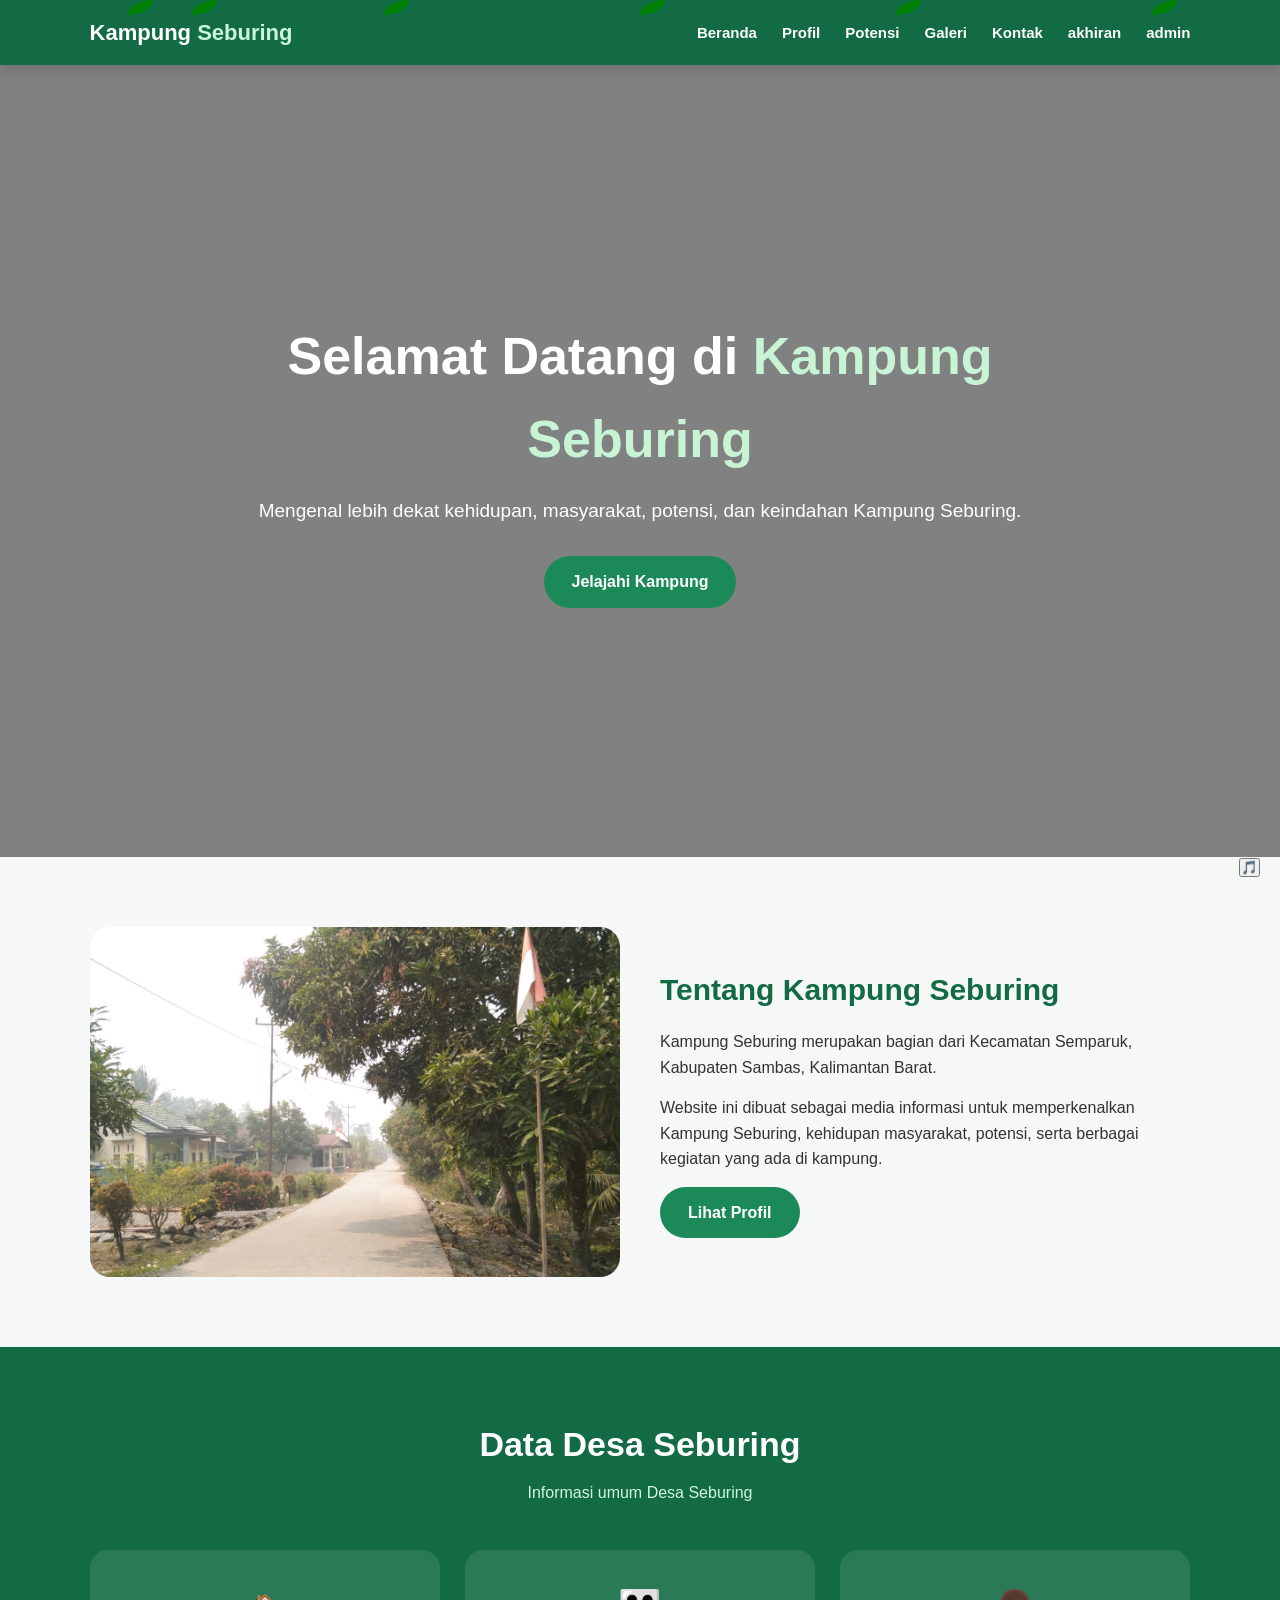
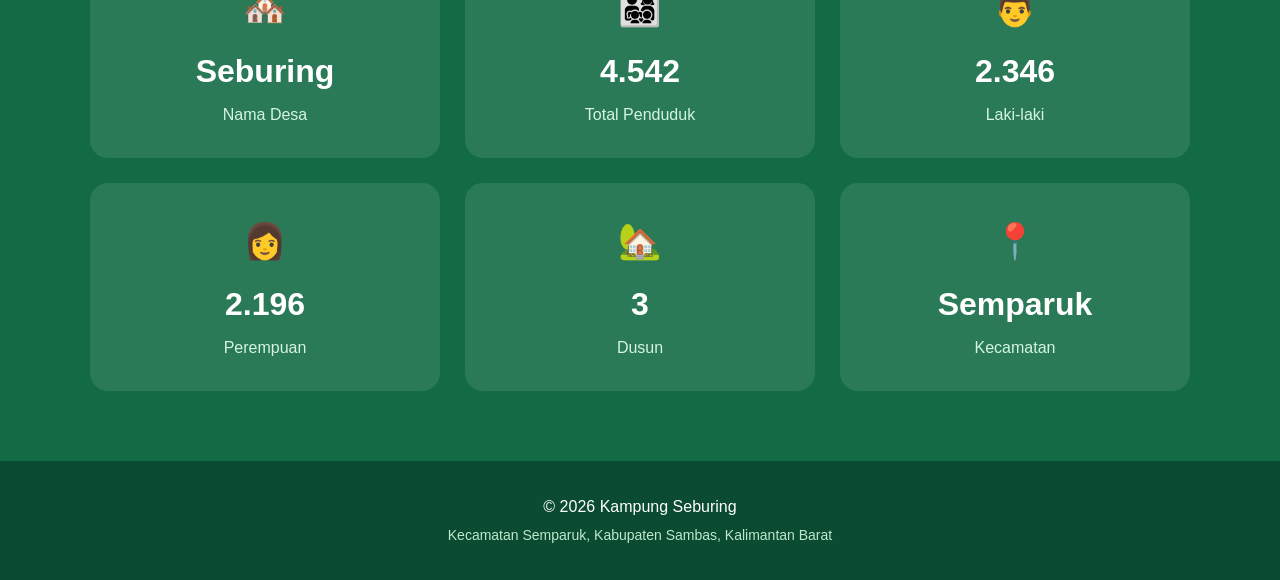
==== index.html @ 6bd44029 "Refactor music button and audio playback logic" ====
<!DOCTYPE html>
<html lang="id">
<head>
    <meta charset="UTF-8">
    <meta name="viewport" content="width=device-width, initial-scale=1.0">

    <title>Kampung Seburing</title>

    <link rel="stylesheet" href="style.css">
</head>

<body>
    <div class="floating-leaves">
    <span class="leaf leaf1"></span>
    <span class="leaf leaf2"></span>
    <span class="leaf leaf3"></span>
    <span class="leaf leaf4"></span>
    <span class="leaf leaf5"></span>
    <span class="leaf leaf6"></span>
    </div>

<!-- MUSIK -->
<div class="music-box">
    <button id="tombolMusik">🎵</button>

    <audio id="musik" loop>
        <source src="./334acffa6d0ed3abc8d55d0584a677ef.mp3" type="audio/mpeg">
    </audio>
</div>

<script>
const tombol = document.getElementById("tombolMusik");
const musik = document.getElementById("musik");

tombol.addEventListener("click", function() {
    if (musik.paused) {
        musik.play();
        tombol.textContent = "⏸️";
    } else {
        musik.pause();
        tombol.textContent = "🎵";
    }
});
</script>
<!-- NAVBAR -->
<nav class="navbar">

    <div class="logo">
        Kampung <span>Seburing</span>
    </div>

    <ul class="nav-menu">
        <li><a href="index.html">Beranda</a></li>
        <li><a href="profil.html">Profil</a></li>
        <li><a href="potensi.html">Potensi</a></li>
        <li><a href="galeri.html">Galeri</a></li>
       <li><a href="kontak.html">Kontak</a></li>
        <li><a href="akhiran.html">akhiran</a></li>
       <li><a href="admin.html">admin</a></li>
    </ul>

</nav>


<!-- HERO -->
<section class="hero">

    <div class="hero-content">

        <h1>
            Selamat Datang di
            <span>Kampung Seburing</span>
        </h1>

        <p>
            Mengenal lebih dekat kehidupan, masyarakat,
            potensi, dan keindahan Kampung Seburing.
        </p>

        <a href="profil.html" class="btn">
            Jelajahi Kampung
        </a>

    </div>

</section>


<!-- TENTANG -->
<section class="section">

    <div class="container">

        <div class="intro">

            <img src="jalan.jpg" alt="Kampung Seburing">

            <div class="intro-text">

                <h2>Tentang Kampung Seburing</h2>

                <p>
                    Kampung Seburing merupakan bagian dari
                    Kecamatan Semparuk, Kabupaten Sambas,
                    Kalimantan Barat.
                </p>

                <p>
                    Website ini dibuat sebagai media informasi
                    untuk memperkenalkan Kampung Seburing,
                    kehidupan masyarakat, potensi, serta
                    berbagai kegiatan yang ada di kampung.
                </p>

                <a href="profil.html" class="btn">
                    Lihat Profil
                </a>

            </div>

        </div>

    </div>

</section>


<!-- DATA -->

<!-- DATA DESA & PENDUDUK -->
<section class="section data-section">

    <div class="container">

        <div class="section-title">

            <h2 style="color:white;">
                Data Desa Seburing
            </h2>

            <p style="color:#d5f5df;">
                Informasi umum Desa Seburing
            </p>

        </div>


        <div class="data-grid">

            <!-- NAMA DESA -->
            <div class="data-card">

                <div class="icon">🏘️</div>

                <h3>Seburing</h3>

                <p>Nama Desa</p>

            </div>


            <!-- TOTAL PENDUDUK -->
            <div class="data-card">

                <div class="icon">👨‍👩‍👧‍👦</div>

                <h3>4.542</h3>

                <p>Total Penduduk</p>

            </div>


            <!-- LAKI-LAKI -->
            <div class="data-card">

                <div class="icon">👨</div>

                <h3>2.346</h3>

                <p>Laki-laki</p>

            </div>


            <!-- PEREMPUAN -->
            <div class="data-card">

                <div class="icon">👩</div>

                <h3>2.196</h3>

                <p>Perempuan</p>

            </div>


            <!-- DUSUN -->
            <div class="data-card">

                <div class="icon">🏡</div>

                <h3>3</h3>

                <p>Dusun</p>

            </div>


            <!-- KECAMATAN -->
            <div class="data-card">

                <div class="icon">📍</div>

                <h3>Semparuk</h3>

                <p>Kecamatan</p>

            </div>

        </div>

    </div>

</section>
<!-- FOOTER -->
<footer>

    <p>
        © 2026 Kampung Seburing
    </p>

    <p class="footer-small">
        Kecamatan Semparuk, Kabupaten Sambas,
        Kalimantan Barat
    </p>

</footer>
    

</body>
</html>
---- style.css ----
* {
    margin: 0;
    padding: 0;
    box-sizing: border-box;
}

html {
    scroll-behavior: smooth;
}

body {
    font-family: Arial, sans-serif;
    background: #f5f8f6;
    color: #333;
    line-height: 1.6;
}

/* NAVBAR */
.navbar {
    background: #126b45;
    padding: 15px 7%;
    display: flex;
    justify-content: space-between;
    align-items: center;
    position: sticky;
    top: 0;
    z-index: 1000;
    box-shadow: 0 3px 15px rgba(0,0,0,0.15);
}

.logo {
    color: white;
    font-size: 22px;
    font-weight: bold;
}

.logo span {
    color: #c9f5d8;
}

.nav-menu {
    display: flex;
    list-style: none;
    gap: 25px;
}

.nav-menu a {
    color: white;
    text-decoration: none;
    font-size: 15px;
    font-weight: bold;
}

.nav-menu a:hover {
    color: #bdf0ce;
}

/* HERO */
.hero {
    min-height: 88vh;
    background:
        linear-gradient(rgba(0,0,0,0.48), rgba(0,0,0,0.48)),
        url("images/jalan.jpg") center/cover no-repeat;

    display: flex;
    justify-content: center;
    align-items: center;
    text-align: center;
    color: white;
    padding: 30px;
}

.hero-content {
    max-width: 800px;
}

.hero h1 {
    font-size: 52px;
    margin-bottom: 15px;
}

.hero h1 span {
    color: #c8f4d5;
}

.hero p {
    font-size: 19px;
    margin-bottom: 30px;
}

.btn {
    display: inline-block;
    background: #1b8a58;
    color: white;
    text-decoration: none;
    padding: 13px 28px;
    border-radius: 30px;
    font-weight: bold;
    transition: 0.3s;
}

.btn:hover {
    background: #0d5938;
    transform: translateY(-2px);
}

/* SECTION */
.section {
    padding: 70px 7%;
}

.container {
    max-width: 1100px;
    margin: auto;
}

.section-title {
    text-align: center;
    margin-bottom: 45px;
}

.section-title h2 {
    color: #126b45;
    font-size: 34px;
    margin-bottom: 8px;
}

.section-title p {
    color: #777;
}

/* INTRO */
.intro {
    display: grid;
    grid-template-columns: 1fr 1fr;
    gap: 40px;
    align-items: center;
}

.intro img {
    width: 100%;
    height: 350px;
    object-fit: cover;
    border-radius: 20px;
}

.intro-text h2 {
    color: #126b45;
    font-size: 30px;
    margin-bottom: 15px;
}

.intro-text p {
    margin-bottom: 15px;
}

/* DATA */
.data-section {
    background: #126b45;
    color: white;
}

.data-grid {
    display: grid;
    grid-template-columns: repeat(3, 1fr);
    gap: 25px;
}

.data-card {
    background: rgba(255,255,255,0.1);
    padding: 30px;
    text-align: center;
    border-radius: 18px;
}

.data-card .icon {
    font-size: 35px;
    margin-bottom: 10px;
}

.data-card h3 {
    font-size: 32px;
    margin-bottom: 5px;
}

.data-card p {
    color: #d5f5df;
}

/* PAGE HEADER */
.page-header {
    background:
        linear-gradient(rgba(18,107,69,0.88), rgba(18,107,69,0.88)),
        url("images/jalan.jpg") center/cover;

    color: white;
    text-align: center;
    padding: 80px 20px;
}

.page-header h1 {
    font-size: 44px;
    margin-bottom: 10px;
}

/* CONTENT */
.content-box {
    background: white;
    padding: 30px;
    border-radius: 18px;
    margin-bottom: 25px;
    box-shadow: 0 5px 20px rgba(0,0,0,0.06);
}

.content-box h2 {
    color: #126b45;
    margin-bottom: 15px;
}

/* CARDS */
.cards {
    display: grid;
    grid-template-columns: repeat(3, 1fr);
    gap: 25px;
}

.card {
    background: white;
    border-radius: 18px;
    overflow: hidden;
    box-shadow: 0 5px 20px rgba(0,0,0,0.08);
    transition: 0.3s;
}

.card:hover {
    transform: translateY(-6px);
}

.card img {
    width: 100%;
    height: 220px;
    object-fit: cover;
}

.card-body {
    padding: 22px;
}

.card-body h3 {
    color: #126b45;
    margin-bottom: 10px;
}

/* GALERI */
.gallery {
    display: grid;
    grid-template-columns: repeat(2, 1fr);
    gap: 25px;
}

.gallery-item {
    background: white;
    padding: 10px;
    border-radius: 18px;
    box-shadow: 0 5px 20px rgba(0,0,0,0.08);
}

.gallery-item img {
    width: 100%;
    height: 300px;
    object-fit: cover;
    border-radius: 13px;
}

.gallery-item p {
    text-align: center;
    padding: 13px;
    font-weight: bold;
    color: #126b45;
}

/* CONTACT */
.contact-grid {
    display: grid;
    grid-template-columns: 1fr 1fr;
    gap: 25px;
}

.contact-card {
    background: white;
    padding: 30px;
    border-radius: 18px;
    box-shadow: 0 5px 20px rgba(0,0,0,0.06);
}

.contact-card h3 {
    color: #126b45;
    margin-bottom: 12px;
}

.map {
    margin-top: 25px;
}

.map iframe {
    width: 100%;
    height: 400px;
    border: 0;
    border-radius: 18px;
}

/* FOOTER */
footer {
    background: #0b4b31;
    color: white;
    text-align: center;
    padding: 28px 20px;
}

footer p {
    margin: 5px;
}

.footer-small {
    color: #bde8cd;
    font-size: 14px;
}

/* MOBILE */
@media (max-width: 768px) {

    .navbar {
        flex-direction: column;
        gap: 12px;
    }

    .nav-menu {
        gap: 12px;
        flex-wrap: wrap;
        justify-content: center;
    }

    .nav-menu a {
        font-size: 13px;
    }

    .hero {
        min-height: 75vh;
    }

    .hero h1 {
        font-size: 35px;
    }

    .hero p {
        font-size: 16px;
    }

    .intro {
        grid-template-columns: 1fr;
    }

    .data-grid {
        grid-template-columns: 1fr;
    }

    .cards {
        grid-template-columns: 1fr;
    }

    .gallery {
        grid-template-columns: 1fr;
    }

    .gallery-item img {
        height: 250px;
    }

    .contact-grid {
        grid-template-columns: 1fr;
    }

    .page-header h1 {
        font-size: 34px;
    }

    .section-title h2 {
        font-size: 28px;
    }
}

/* =========================
   FORM PESAN
========================= */

.pesan-section {
  padding: 60px 20px;
  background: #f4f8f6;
}

.papan-pesan {
  max-width: 600px;
  margin: auto;
  background: white;
  padding: 35px;
  border-radius: 20px;
  box-shadow: 0 8px 25px rgba(0, 0, 0, 0.15);
  border-top: 8px solid #096b48;
}

/* Judul */

.judul-pesan {
  text-align: center;
  margin-bottom: 30px;
}

.judul-pesan span {
  font-size: 40px;
}

.judul-pesan h2 {
  margin: 10px 0 5px;
  color: #096b48;
  font-size: 28px;
}

.judul-pesan p {
  margin: 0;
  color: #666;
}

/* Label */

.papan-pesan label {
  display: block;
  margin-top: 18px;
  margin-bottom: 7px;
  font-weight: bold;
  color: #333;
}

/* Input */

.papan-pesan input,
.papan-pesan textarea {
  width: 100%;
  box-sizing: border-box;
  padding: 14px;
  border: 2px solid #ddd;
  border-radius: 10px;
  font-size: 16px;
  font-family: inherit;
  outline: none;
}

.papan-pesan input:focus,
.papan-pesan textarea:focus {
  border-color: #096b48;
}

/* Kotak pesan */

.papan-pesan textarea {
  height: 140px;
  resize: vertical;
}

/* Tombol */

.papan-pesan button {
  width: 100%;
  margin-top: 25px;
  padding: 15px;
  border: none;
  border-radius: 10px;
  background: #096b48;
  color: white;
  font-size: 17px;
  font-weight: bold;
  cursor: pointer;
}

.papan-pesan button:hover {
  background: #075238;
}

/* Pesan setelah dikirim */

#status {
  margin-top: 20px;
  padding: 15px;
  border-radius: 12px;
  text-align: center;
  font-weight: bold;
  line-height: 1.5;
}
.floating-leaves {
    position: fixed;
    top: 0;
    left: 0;
    width: 100%;
    height: 100%;
    pointer-events: none;
    z-index: 99999;
}

.leaf {
    position: absolute;
    width: 25px;
    height: 15px;
    background: green;
    border-radius: 100% 0 100% 0;
    animation: jatuh 5s linear infinite;
}

.leaf1 { left: 10%; }
.leaf2 { left: 30%; animation-delay: 1s; }
.leaf3 { left: 50%; animation-delay: 2s; }
.leaf4 { left: 70%; animation-delay: 3s; }
.leaf5 { left: 90%; animation-delay: 4s; }
.leaf6 { left: 15%; animation-delay: 2.5s; }

@keyframes jatuh {
    0% {
        top: -30px;
        transform: rotate(0deg);
    }

    50% {
        transform: translateX(80px) rotate(180deg);
    }

    100% {
        top: 100%;
        transform: translateX(-50px) rotate(360deg);
    }
}
.music-box {
    position: fixed;
    right: 20px;
    bottom: 20px;
    z-index: 999999;
}

.music-button {
    width: 50px;
    height: 50px;
    border: none;
    border-radius: 50%;
    background: #16834f;
    color: white;
    font-size: 22px;
    cursor: pointer;
}
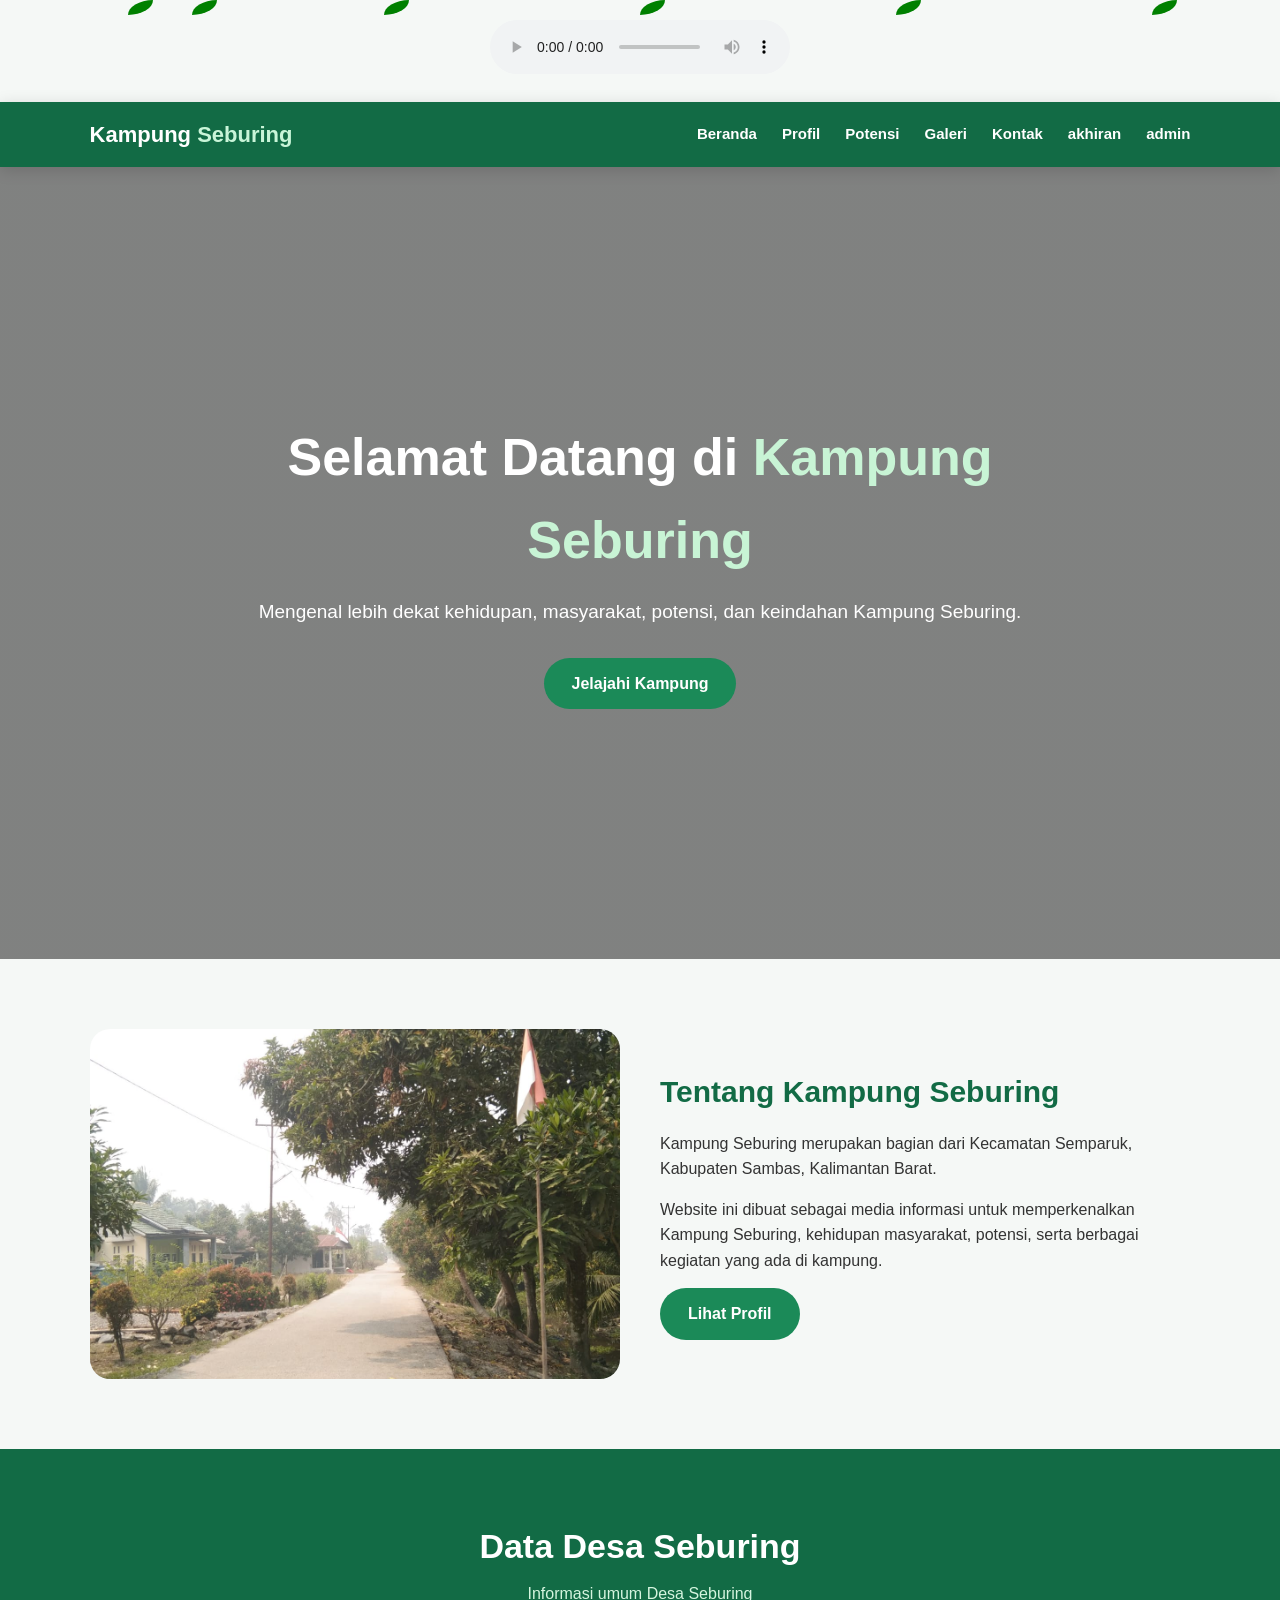
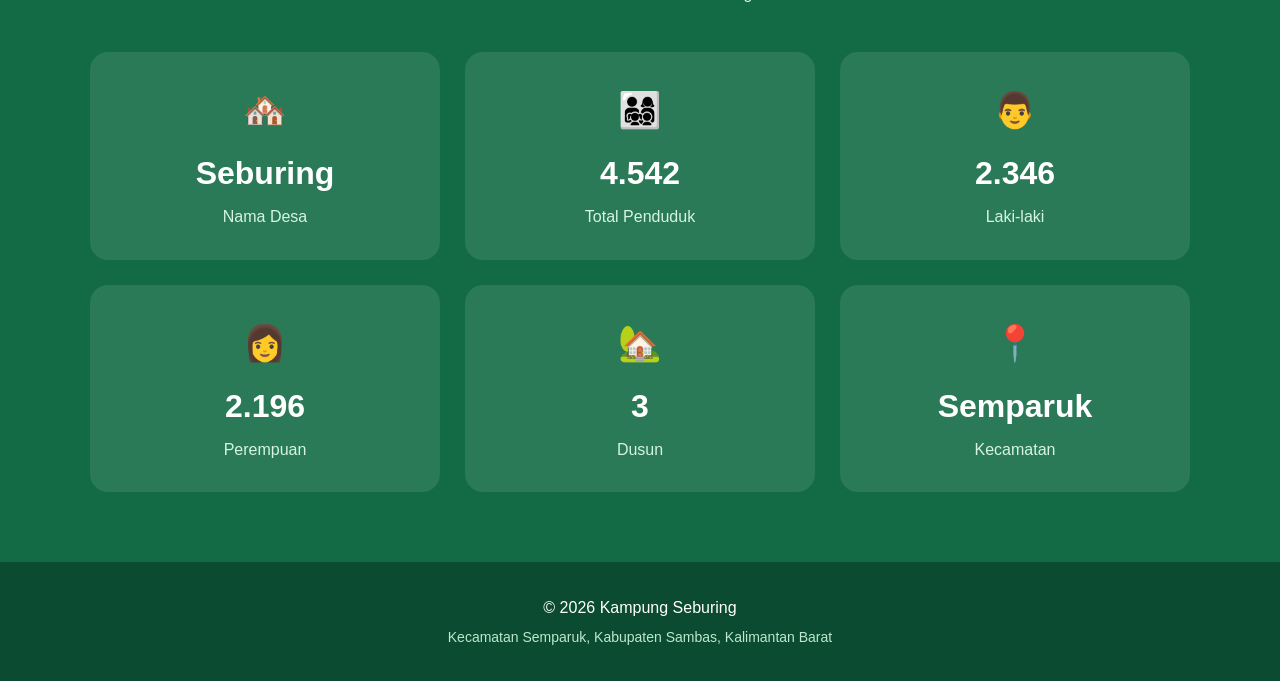
==== commit ff8421e7: "Refactor music section to use audio controls Removed music button and related audio functionality, a" ====
--- a/index.html
+++ b/index.html
@@ -19,29 +19,13 @@
     <span class="leaf leaf6"></span>
     </div>
 
-<!-- MUSIK -->
-<div class="music-box">
-    <button id="tombolMusik">🎵</button>
-
-    <audio id="musik" loop>
+<!-- TES MUSIK -->
+<div style="text-align:center; margin:20px;">
+    <audio controls>
         <source src="./334acffa6d0ed3abc8d55d0584a677ef.mp3" type="audio/mpeg">
+        Browser tidak mendukung audio.
     </audio>
 </div>
-
-<script>
-const tombol = document.getElementById("tombolMusik");
-const musik = document.getElementById("musik");
-
-tombol.addEventListener("click", function() {
-    if (musik.paused) {
-        musik.play();
-        tombol.textContent = "⏸️";
-    } else {
-        musik.pause();
-        tombol.textContent = "🎵";
-    }
-});
-</script>
 <!-- NAVBAR -->
 <nav class="navbar">
 
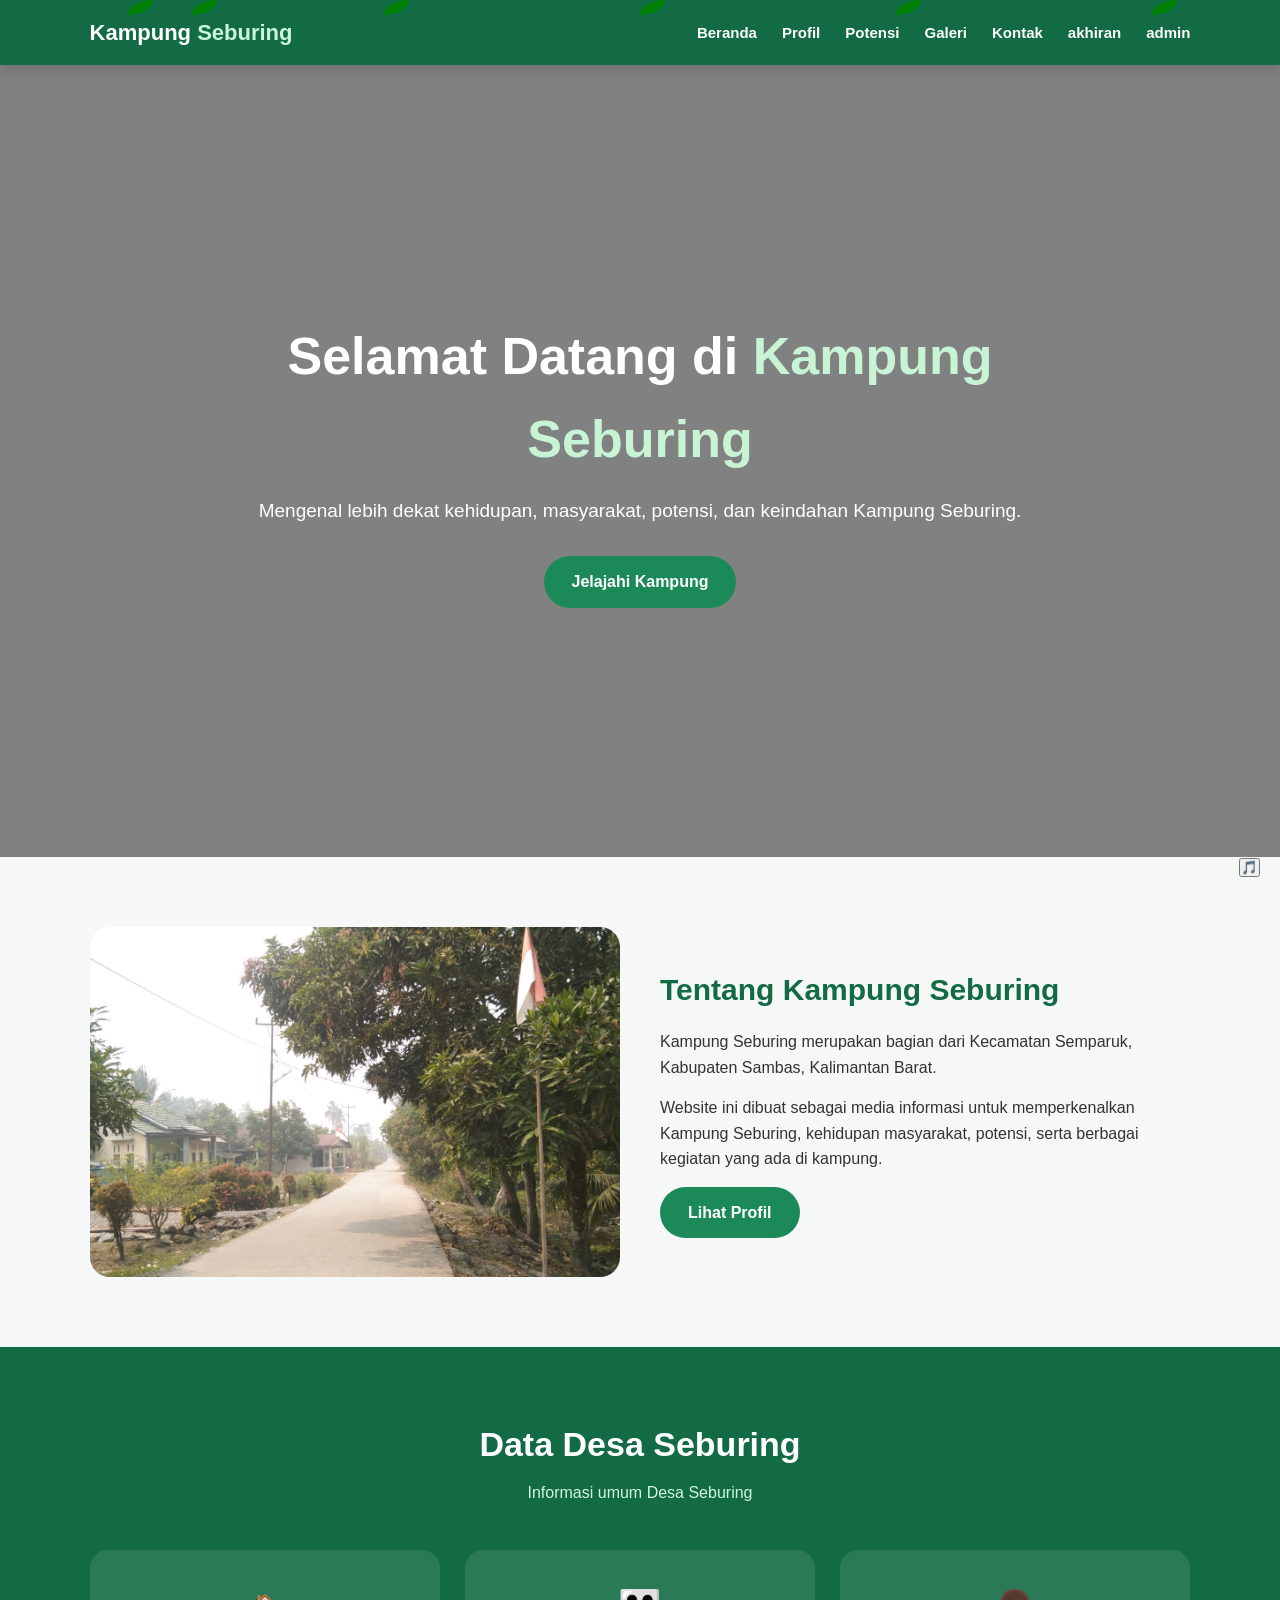
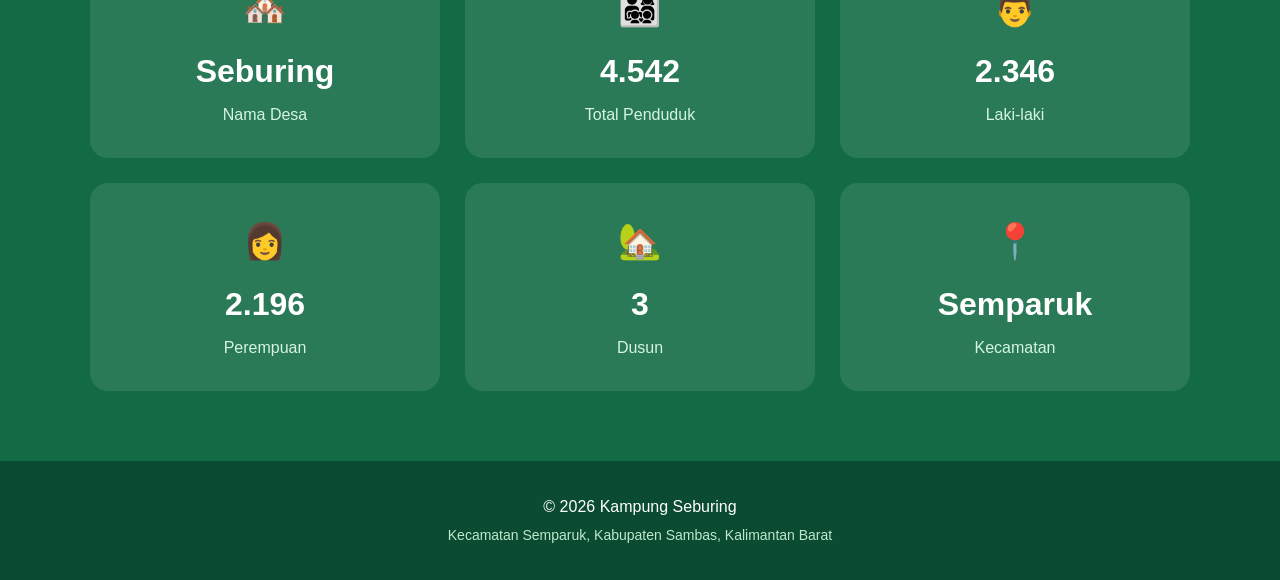
==== commit e17063e9: "Implement audio playback with play/pause button Added audio controls and play/pause functionality." ====
--- a/index.html
+++ b/index.html
@@ -18,14 +18,28 @@
     <span class="leaf leaf5"></span>
     <span class="leaf leaf6"></span>
     </div>
-
-<!-- TES MUSIK -->
-<div style="text-align:center; margin:20px;">
-    <audio controls>
-        <source src="./334acffa6d0ed3abc8d55d0584a677ef.mp3" type="audio/mpeg">
-        Browser tidak mendukung audio.
+<div class="music-box">
+
+    <button onclick="putarMusik()">🎵</button>
+
+    <audio id="musik" loop>
+        <source src="https://raw.githubusercontent.com/ersirhpl/website-_kampung/main/334acffa6d0ed3abc8d55d0584a677ef.mp3" type="audio/mpeg">
     </audio>
+
 </div>
+
+<script>
+function putarMusik() {
+    const musik = document.getElementById("musik");
+
+    if (musik.paused) {
+        musik.play();
+    } else {
+        musik.pause();
+    }
+}
+</script>
+
 <!-- NAVBAR -->
 <nav class="navbar">
 
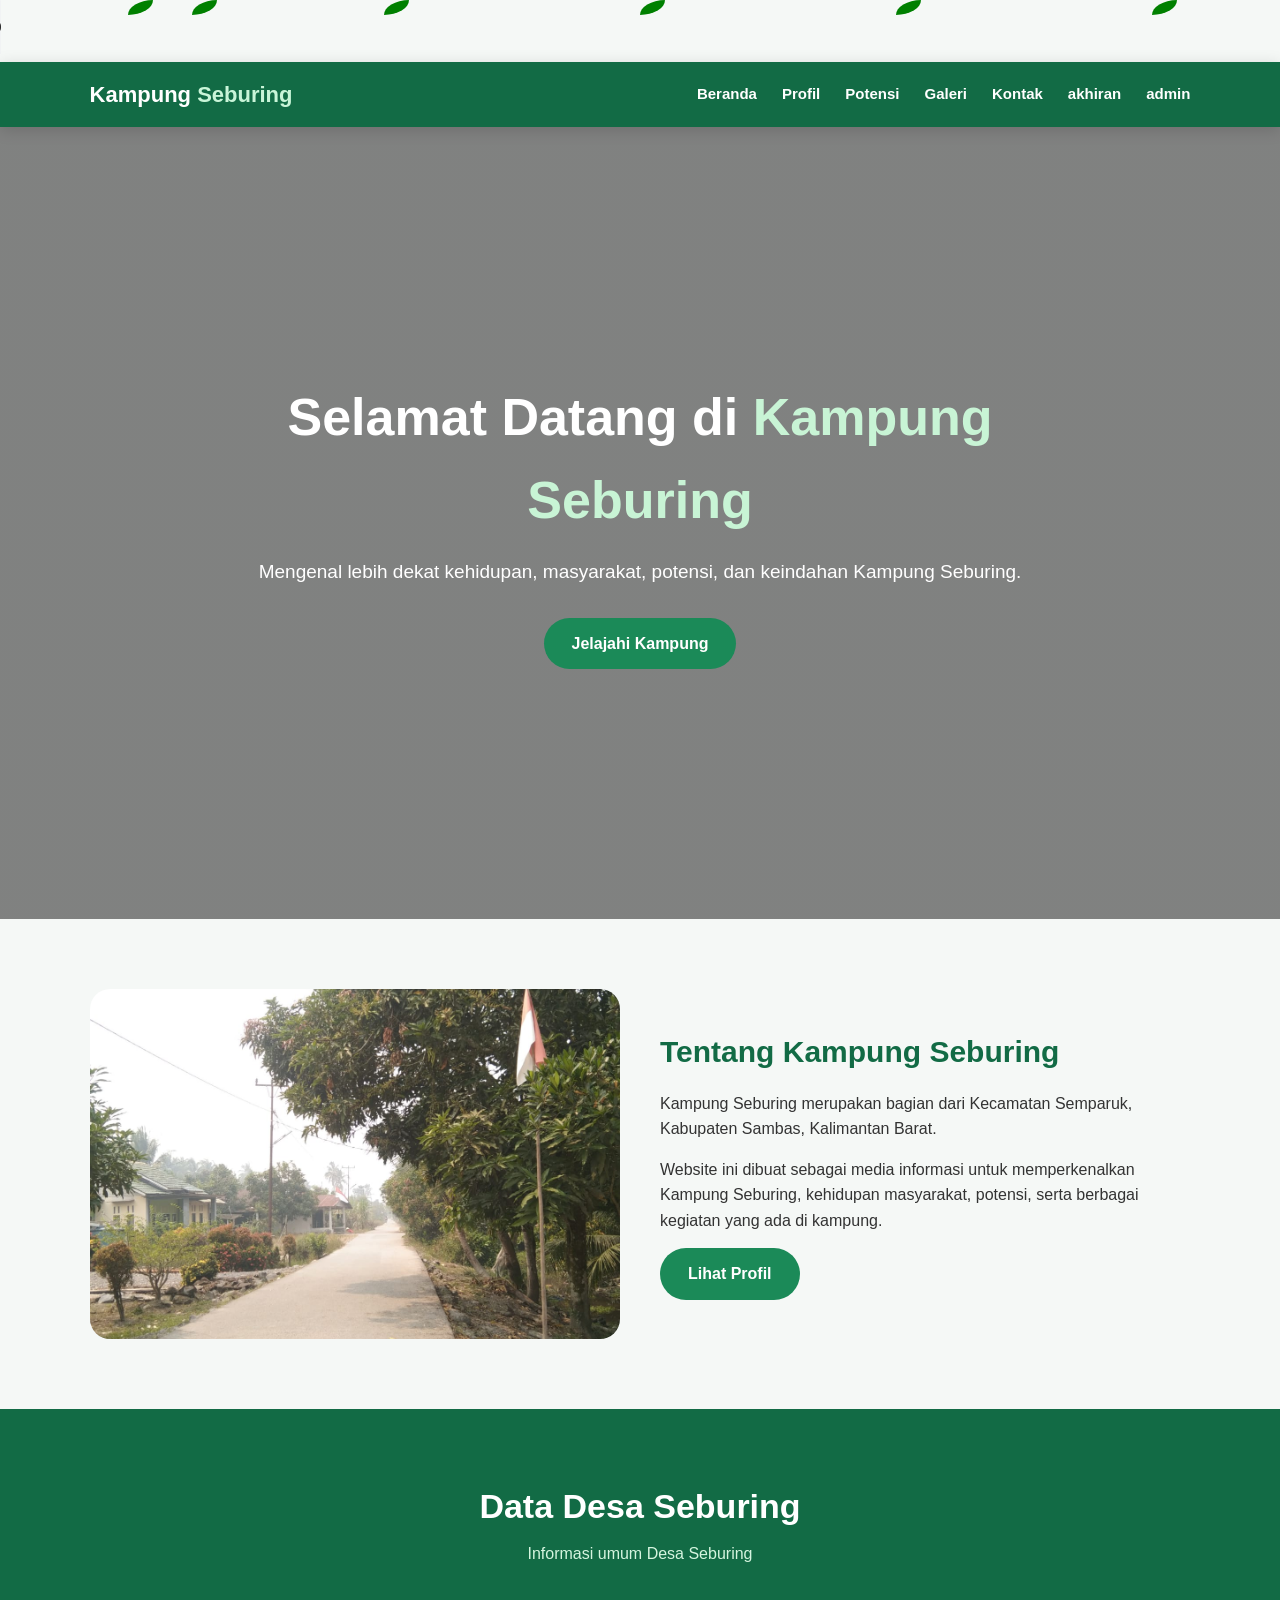
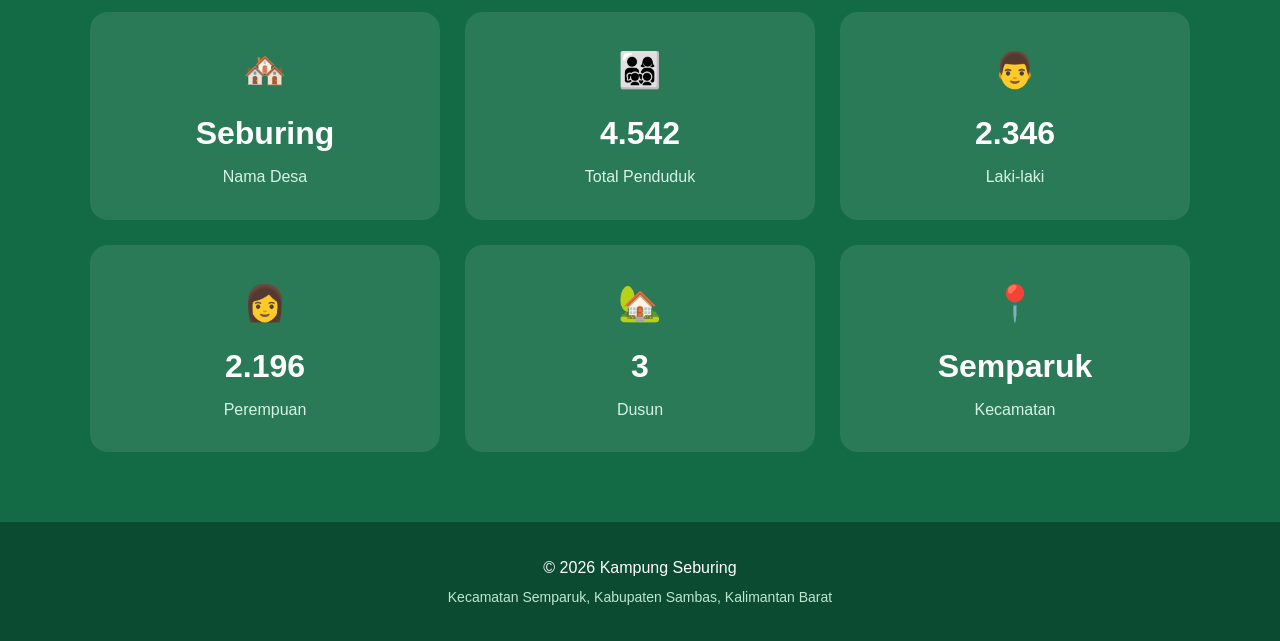
==== commit 7c98e391: "Remove music playback functionality from index.html Removed audio elements and related JavaScript fu" ====
--- a/index.html
+++ b/index.html
@@ -18,27 +18,10 @@
     <span class="leaf leaf5"></span>
     <span class="leaf leaf6"></span>
     </div>
-<div class="music-box">
-
-    <button onclick="putarMusik()">🎵</button>
-
-    <audio id="musik" loop>
-        <source src="https://raw.githubusercontent.com/ersirhpl/website-_kampung/main/334acffa6d0ed3abc8d55d0584a677ef.mp3" type="audio/mpeg">
-    </audio>
-
-</div>
-
-<script>
-function putarMusik() {
-    const musik = document.getElementById("musik");
-
-    if (musik.paused) {
-        musik.play();
-    } else {
-        musik.pause();
-    }
-}
-</script>
+<audio controls>
+    <source src="334acffa6d0ed3abc8d55d0584a677ef.mp3" type="audio/mpeg">
+    Browser tidak mendukung audio.
+</audio>
 
 <!-- NAVBAR -->
 <nav class="navbar">
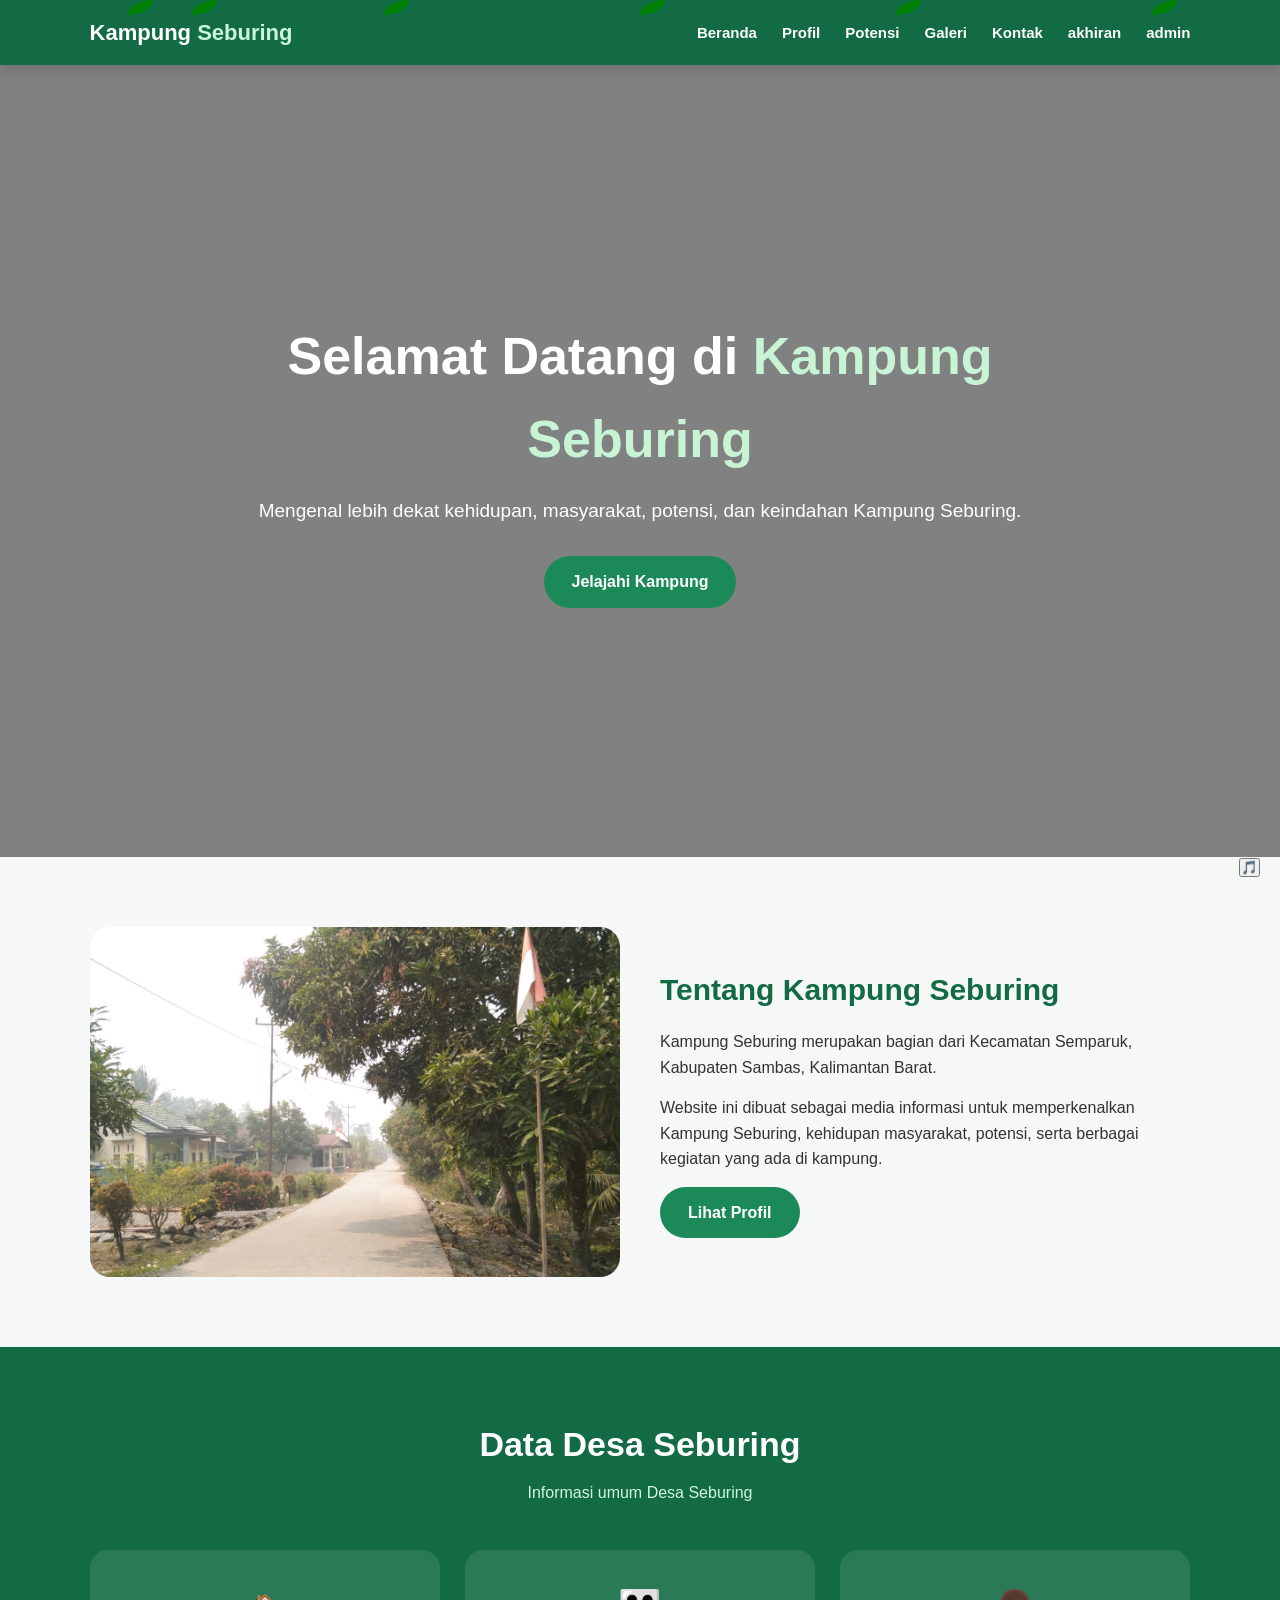
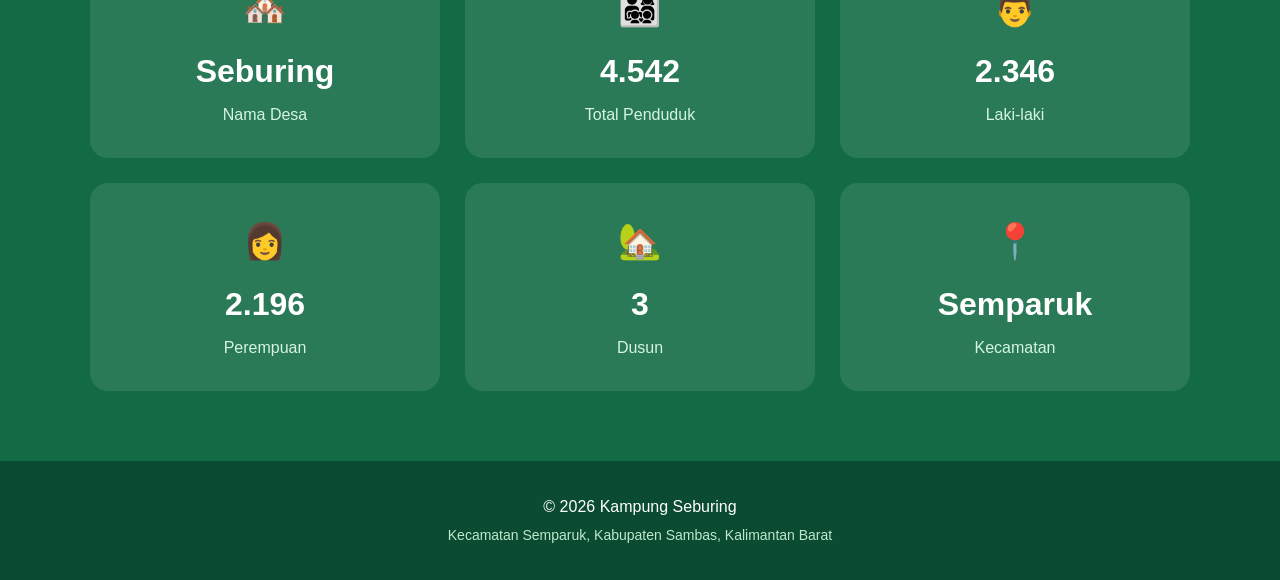
==== commit c5f955ee: "Implement music playback feature with button Added a music button and audio playback functionality." ====
--- a/index.html
+++ b/index.html
@@ -18,11 +18,29 @@
     <span class="leaf leaf5"></span>
     <span class="leaf leaf6"></span>
     </div>
-<audio controls>
-    <source src="334acffa6d0ed3abc8d55d0584a677ef.mp3" type="audio/mpeg">
-    Browser tidak mendukung audio.
-</audio>
-
+<!-- MUSIK -->
+<div class="music-box">
+    <button id="tombolMusik">🎵</button>
+
+    <audio id="musik" loop>
+        <source src="musik/lagu.mp3" type="audio/mpeg">
+    </audio>
+</div>
+
+<script>
+const tombolMusik = document.getElementById("tombolMusik");
+const musik = document.getElementById("musik");
+
+tombolMusik.addEventListener("click", function () {
+    if (musik.paused) {
+        musik.play();
+        tombolMusik.innerHTML = "⏸️";
+    } else {
+        musik.pause();
+        tombolMusik.innerHTML = "🎵";
+    }
+});
+</script>
 <!-- NAVBAR -->
 <nav class="navbar">
 
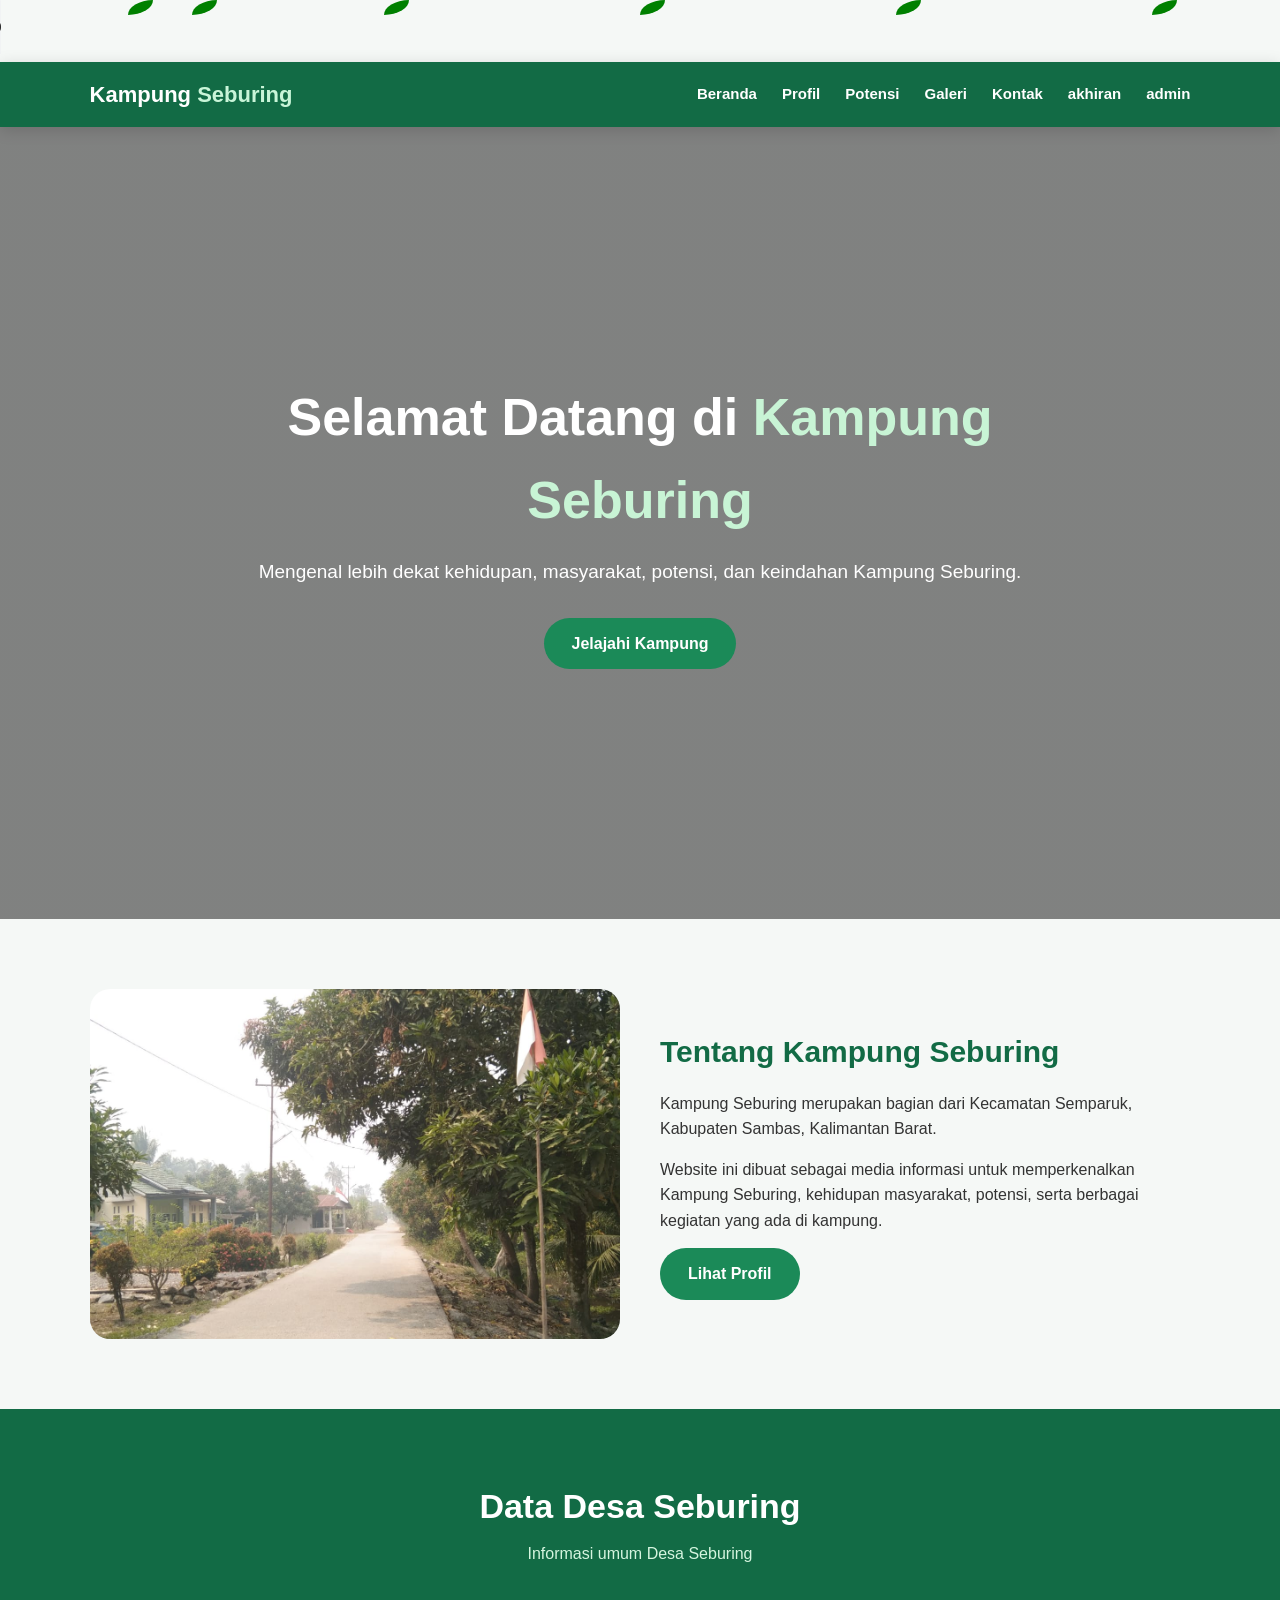
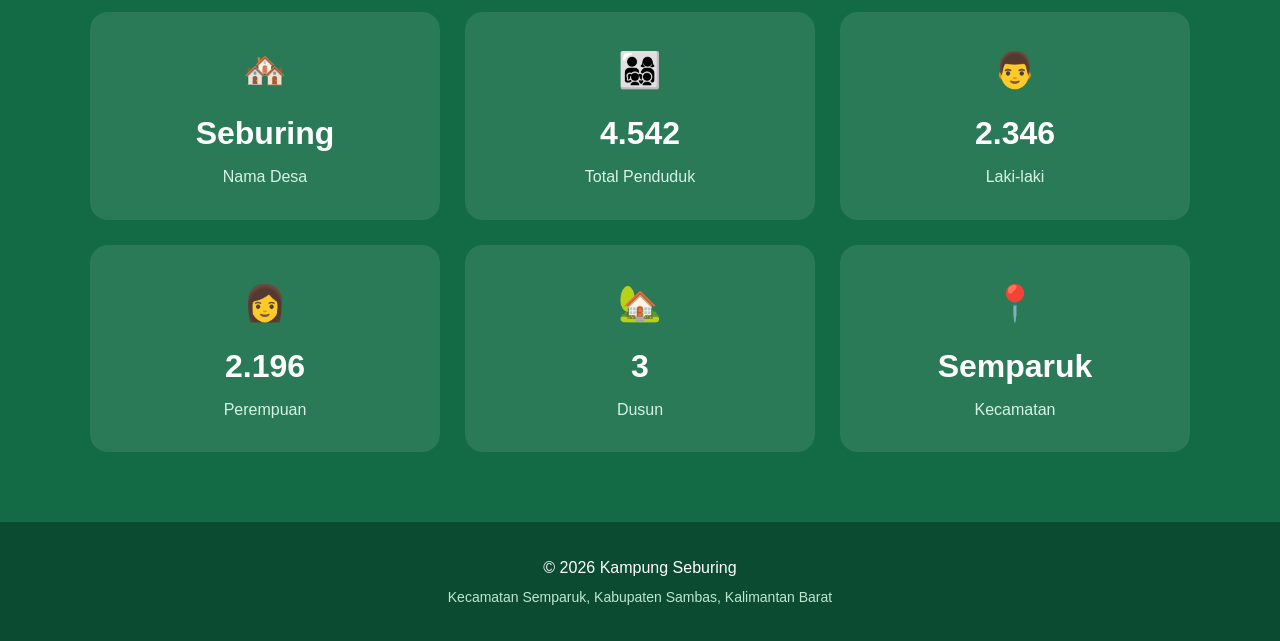
==== commit d0fc6d96: "Remove music functionality from index.html Removed the music section and its associated script from " ====
--- a/index.html
+++ b/index.html
@@ -18,29 +18,12 @@
     <span class="leaf leaf5"></span>
     <span class="leaf leaf6"></span>
     </div>
-<!-- MUSIK -->
-<div class="music-box">
-    <button id="tombolMusik">🎵</button>
-
-    <audio id="musik" loop>
-        <source src="musik/lagu.mp3" type="audio/mpeg">
-    </audio>
-</div>
-
-<script>
-const tombolMusik = document.getElementById("tombolMusik");
-const musik = document.getElementById("musik");
-
-tombolMusik.addEventListener("click", function () {
-    if (musik.paused) {
-        musik.play();
-        tombolMusik.innerHTML = "⏸️";
-    } else {
-        musik.pause();
-        tombolMusik.innerHTML = "🎵";
-    }
-});
-</script>
+<audio controls preload="metadata">
+    <source src="musik/lagu.mp3" type="audio/mpeg">
+</audio>
+
+</body>
+</html>
 <!-- NAVBAR -->
 <nav class="navbar">
 
--- a/style.css
+++ b/style.css
@@ -543,7 +543,7 @@
     z-index: 999999;
 }
 
-.music-button {
+.music-box button {
     width: 50px;
     height: 50px;
     border: none;
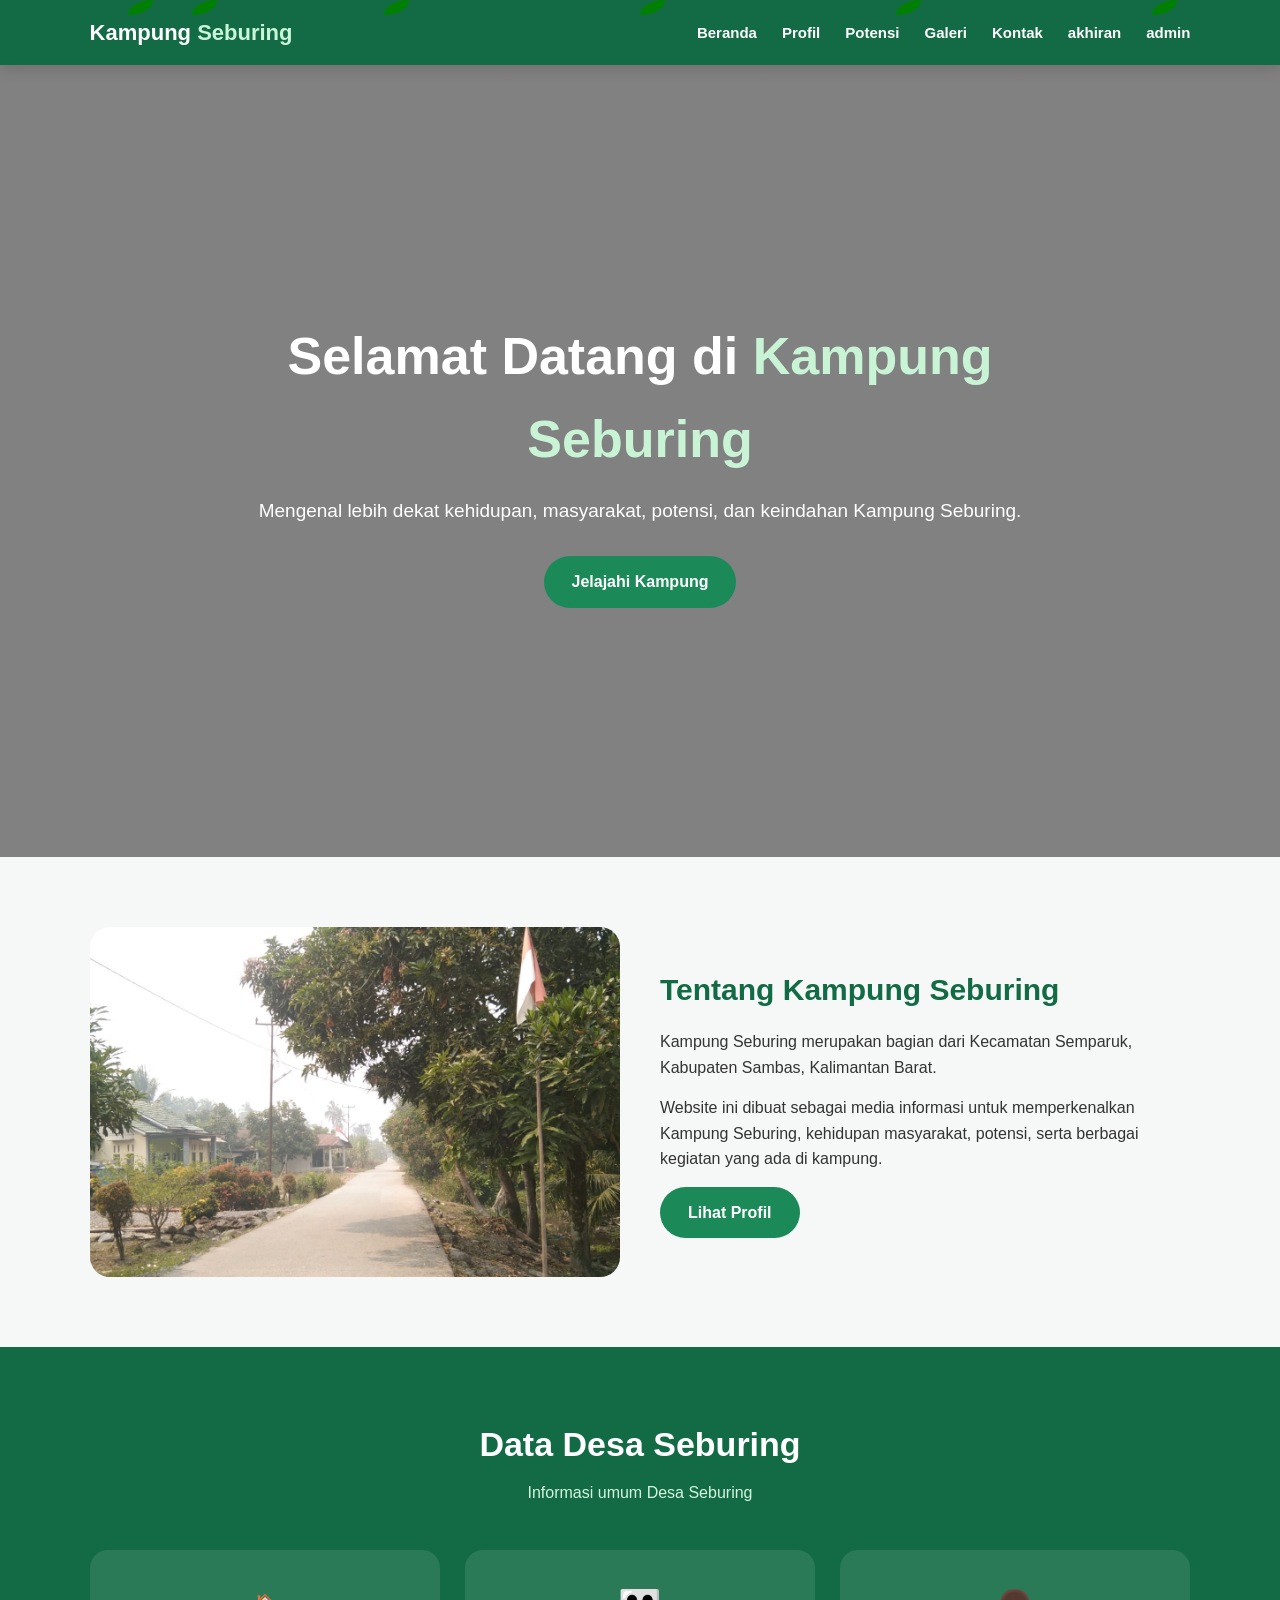
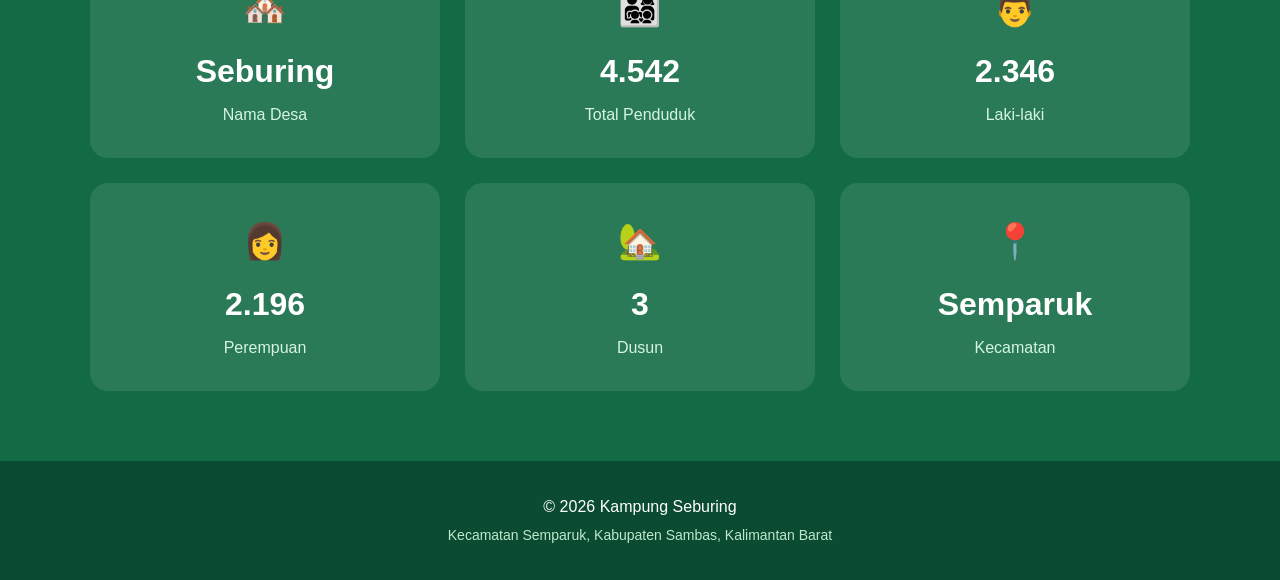
==== commit 9dd01bcb: "Remove audio controls from index.html Removed audio element from the HTML file." ====
--- a/index.html
+++ b/index.html
@@ -18,12 +18,7 @@
     <span class="leaf leaf5"></span>
     <span class="leaf leaf6"></span>
     </div>
-<audio controls preload="metadata">
-    <source src="musik/lagu.mp3" type="audio/mpeg">
-</audio>
-
-</body>
-</html>
+
 <!-- NAVBAR -->
 <nav class="navbar">
 
